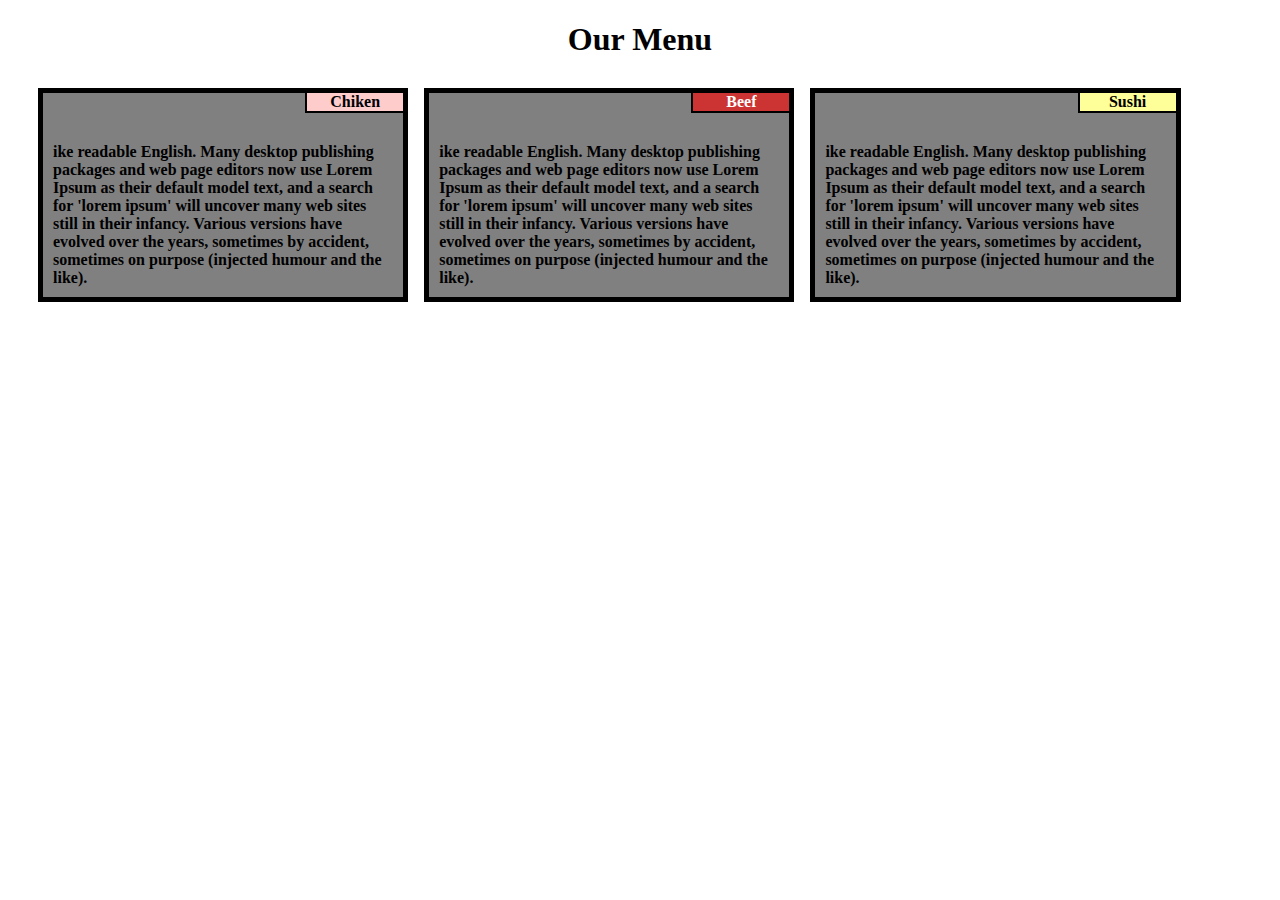
==== index.html @ 6ffd903e "this a assignment for module2" ====
<!Doctype html>
<html lang="en">
<head>
    <meta charset="UTF-8">
    <title>Modulo 2</title>
    <link rel="stylesheet" type="text/css" href="menu.css">

</head>

<body>

<h1>Our Menu</h1>
<div id="menu">
<div id="box">
    <div id="content">
        Chiken
    </div>
    <div id=text>ike readable English. Many desktop publishing packages and web page editors now use Lorem Ipsum as their default model text, and a search for 'lorem ipsum' will uncover many web sites still in their infancy. Various versions have evolved over the years, sometimes by accident, sometimes on purpose (injected humour and the like).</div>
</div>
<div id="box2">
    <div id="content2">
        Beef
    </div>
    <div id=text>ike readable English. Many desktop publishing packages and web page editors now use Lorem Ipsum as their default model text, and a search for 'lorem ipsum' will uncover many web sites still in their infancy. Various versions have evolved over the years, sometimes by accident, sometimes on purpose (injected humour and the like).</div>
</div>
<div id="box3">
    <div id="content3">
        Sushi
    </div>
    <div id=text>ike readable English. Many desktop publishing packages and web page editors now use Lorem Ipsum as their default model text, and a search for 'lorem ipsum' will uncover many web sites still in their infancy. Various versions have evolved over the years, sometimes by accident, sometimes on purpose (injected humour and the like).</div>
</div>
</div>

</body>
</html>
<!---<p>It is a long established fact that a reader will be distracted by the readable content of a page when looking at its layout. The point of using Lorem Ipsum is that it has a more-or-less normal distribution of letters, as opposed to using 'Content here, content here', making it look like readable English. Many desktop publishing packages and web page editors now use Lorem Ipsum as their default model text, and a search for 'lorem ipsum' will uncover many web sites still in their infancy. Various versions have evolved over the years, sometimes by accident, sometimes on purpose (injected humour and the like).</p>-->
---- menu.css ----
*{
    box-sizing: border-box;
}
body{
    background-color: white;
}
#menu{
    margin-left: 30px;
    float: left;
}
#box{
    background-color: #808080;
    padding:10px;
    border: 5px solid black;
    width: 370px;
    height: 300px
    position: relative;
    top:20px;
    float: left;
    margin-right: 16px;
    margin-left: px;
    margin-bottom: 16px;
}
#content{
    text-align: center;
    font-weight: bold;
    background-color: #FFCCCC;
    border: 2px solid black;
    width: 100px;
    float: right;
    margin-top: 0;
    position: relative;
    bottom: 12px;
    left: 12px;
}
#text{
    font-weight: bold;
    padding-top: 40px;
}
h1 {
    text-align: center;
    margin-bottom: 30px
}
#box2{
    background-color: #808080;
    padding:10px;
    border: 5px solid black;
    width: 370px;
    height: 300px
    position: relative;
    top:20px;
    float: left;
    margin-right: 16px;
    margin-bottom: 16px;

}
#content2{
    text-align: center;
    color: white;
    font-weight: bold;
    background-color: #CC3333;
    border: 2px solid black;
    width: 100px;
    float: right;
    margin-top: 0;
    position: relative;
    bottom: 12px;
    left: 12px;
}
#box3{
    background-color: #808080;
    padding:10px;
    border: 5px solid black;
    width: 370px;
    height: 300px
    position: relative;
    top:20px;
    float: left;
    margin-right:

}
#content3{
    text-align: center;
    font-weight: bold;
    background-color: #FFFF99;
    border: 2px solid black;
    width: 100px;
    float: right;
    margin-top: 0;
    position: relative;
    bottom: 12px;
    left: 12px;
}

/************************large divices only*************************/
@media(min-width: 1200px){
    #box{
        width: 30%;
    }
    #box2{
        width: 30%;
    }
    #box3{width: 30%;

    }
}

/************************Midium divices only*************************/
@media(min-width: 992px) and (max-width: 1199px) {
    #box{
        width: 30%;
    }
    #box2{
        width: 30%;
    }
    #box3{width: 30%;

    }
}
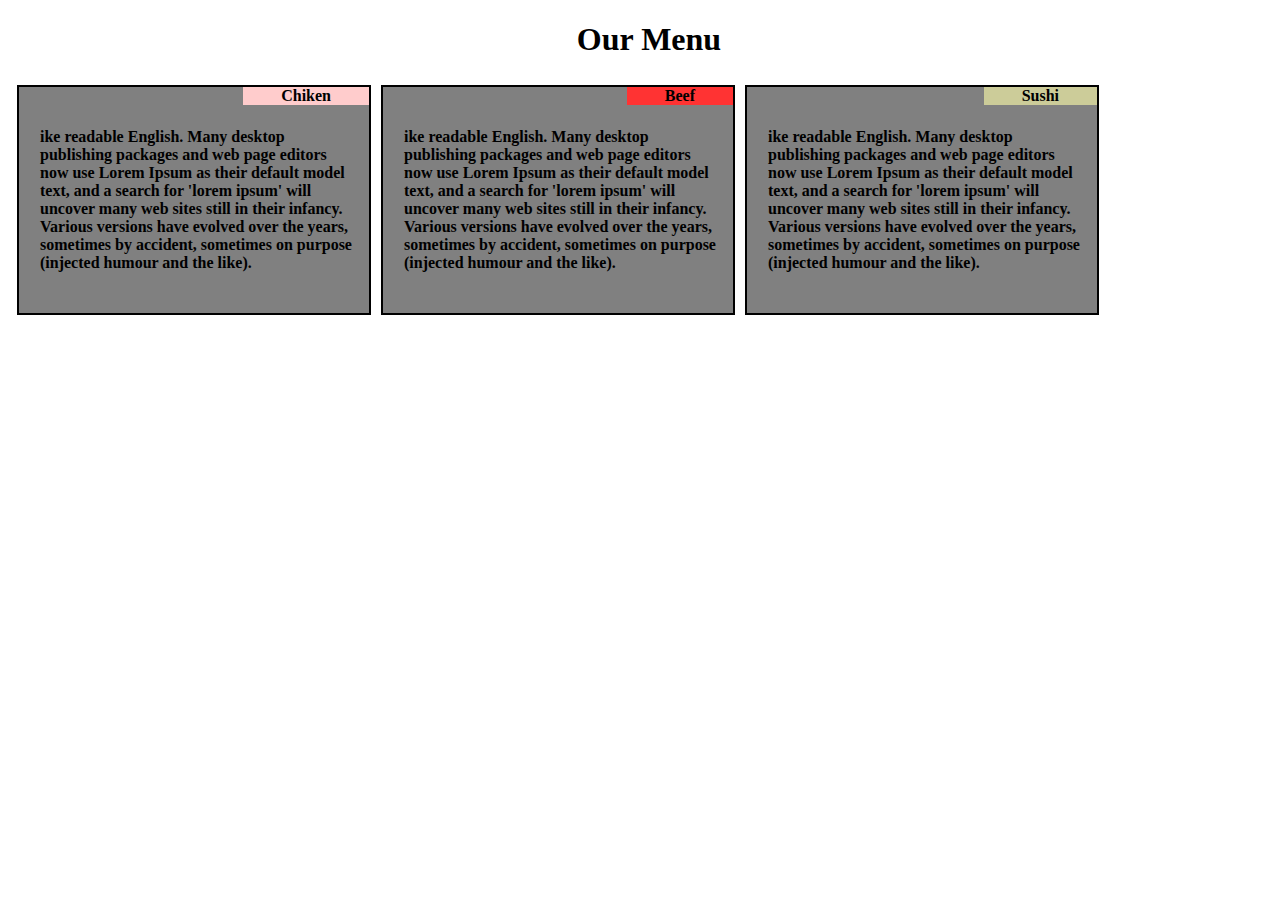
==== commit 47f334c2: "files upgradeed" ====
--- a/index.html
+++ b/index.html
@@ -10,25 +10,29 @@
 <body>
 
 <h1>Our Menu</h1>
-<div id="menu">
 <div id="box">
-    <div id="content">
+    <div id="menu">
+        <div class="chiken">
         Chiken
+        </div>
     </div>
-    <div id=text>ike readable English. Many desktop publishing packages and web page editors now use Lorem Ipsum as their default model text, and a search for 'lorem ipsum' will uncover many web sites still in their infancy. Various versions have evolved over the years, sometimes by accident, sometimes on purpose (injected humour and the like).</div>
+    <p>ike readable English. Many desktop publishing packages and web page editors now use Lorem Ipsum as their default model text, and a search for 'lorem ipsum' will uncover many web sites still in their infancy. Various versions have evolved over the years, sometimes by accident, sometimes on purpose (injected humour and the like).</p>
 </div>
-<div id="box2">
-    <div id="content2">
-        Beef
+<div id="box">
+    <div id="menu">
+        <div class="beef">
+            Beef
+        </div>
     </div>
-    <div id=text>ike readable English. Many desktop publishing packages and web page editors now use Lorem Ipsum as their default model text, and a search for 'lorem ipsum' will uncover many web sites still in their infancy. Various versions have evolved over the years, sometimes by accident, sometimes on purpose (injected humour and the like).</div>
+    <p>ike readable English. Many desktop publishing packages and web page editors now use Lorem Ipsum as their default model text, and a search for 'lorem ipsum' will uncover many web sites still in their infancy. Various versions have evolved over the years, sometimes by accident, sometimes on purpose (injected humour and the like).</p>
 </div>
 <div id="box3">
-    <div id="content3">
-        Sushi
+    <div id="menu">
+        <div class="sushi">
+            Sushi
+        </div>
     </div>
-    <div id=text>ike readable English. Many desktop publishing packages and web page editors now use Lorem Ipsum as their default model text, and a search for 'lorem ipsum' will uncover many web sites still in their infancy. Various versions have evolved over the years, sometimes by accident, sometimes on purpose (injected humour and the like).</div>
-</div>
+    <p>ike readable English. Many desktop publishing packages and web page editors now use Lorem Ipsum as their default model text, and a search for 'lorem ipsum' will uncover many web sites still in their infancy. Various versions have evolved over the years, sometimes by accident, sometimes on purpose (injected humour and the like).</p>
 </div>
 
 </body>
--- a/menu.css
+++ b/menu.css
@@ -1,122 +1,116 @@
 
 *{
     box-sizing: border-box;
+    margin-left: 6px;
+    margin-right: 0px;
 }
 body{
     background-color: white;
 }
-#menu{
-    margin-left: 30px;
+h1{
+    text-align: center;
+
+
+}
+
+#box{
+    margin: 5px 5px 5px 5px;
+    position:relative;
+    border: 2px solid black;
+    background-color: gray;
+    font-weight: bold;
+    width: 354px;
+    height: 230px;
     float: left;
 }
-#box{
-    background-color: #808080;
-    padding:10px;
-    border: 5px solid black;
-    width: 370px;
-    height: 300px
-    position: relative;
-    top:20px;
+#box3{
+    margin: 5px 5px 5px 5px;
+    position:relative;
+    border: 2px solid black;
+    background-color: gray;
+    font-weight: bold;
+    width: 354px;
+    height: 230px;
     float: left;
-    margin-right: 16px;
-    margin-left: px;
-    margin-bottom: 16px;
 }
-#content{
-    text-align: center;
-    font-weight: bold;
-    background-color: #FFCCCC;
-    border: 2px solid black;
-    width: 100px;
-    float: right;
-    margin-top: 0;
-    position: relative;
-    bottom: 12px;
-    left: 12px;
-}
-#text{
-    font-weight: bold;
-    padding-top: 40px;
-}
-h1 {
-    text-align: center;
-    margin-bottom: 30px
-}
-#box2{
-    background-color: #808080;
-    padding:10px;
-    border: 5px solid black;
-    width: 370px;
-    height: 300px
-    position: relative;
-    top:20px;
-    float: left;
-    margin-right: 16px;
-    margin-bottom: 16px;
+
+#menu{
+    position: absolute;
+    right:0px;
+    top:0px;
+    border: px solid black;
+    padding-left: 0px;
+    padding-right: 0px;
 
 }
-#content2{
-    text-align: center;
-    color: white;
+.chiken{
+    background-color: #FFCCCC;
+    padding-left: 38px;
+    padding-right: 38px;
     font-weight: bold;
-    background-color: #CC3333;
-    border: 2px solid black;
-    width: 100px;
-    float: right;
-    margin-top: 0;
-    position: relative;
-    bottom: 12px;
-    left: 12px;
 }
-#box3{
-    background-color: #808080;
-    padding:10px;
-    border: 5px solid black;
-    width: 370px;
-    height: 300px
-    position: relative;
-    top:20px;
-    float: left;
-    margin-right:
+.beef{
+    background-color: #FF3333;
+    padding-left: 38px;
+    padding-right: 38px;
+    font-weight: bold;
 
 }
-#content3{
-    text-align: center;
+.sushi{
+    background-color: #CCCC99;
+    padding-left: 38px;
+    padding-right: 38px;
     font-weight: bold;
-    background-color: #FFFF99;
-    border: 2px solid black;
-    width: 100px;
-    float: right;
-    margin-top: 0;
-    position: relative;
-    bottom: 12px;
-    left: 12px;
 }
 
+p{
+    padding: 25px 15px 10px 15px;
+}
+
+
+
+
+
+
 /************************large divices only*************************/
-@media(min-width: 1200px){
+@media (min-width: 992px) {
+    }
     #box{
-        width: 30%;
-    }
-    #box2{
-        width: 30%;
-    }
-    #box3{width: 30%;
+    margin: 5px 5px 5px 5px;
+    position:relative;
+    border: 2px solid black;
+    background-color: gray;
+    font-weight: bold;
+    width: 354px;
+    height: 230px;
+    float: left;
 
     }
+
+    #box3{
+    margin: 5px 5px 5px 5px;
+    position:relative;
+    border: 2px solid black;
+    background-color: gray;
+    font-weight: bold;
+    width: 354px;
+    height: 230px;
+    float: left;
 }
 
 /************************Midium divices only*************************/
-@media(min-width: 992px) and (max-width: 1199px) {
-    #box{
-        width: 30%;
-    }
-    #box2{
-        width: 30%;
-    }
-    #box3{width: 30%;
+@media (min-width: 768px) and (max-width: 991px) {
 
-    }
+#box3{
+    margin: 5px 5px 5px 5px;
+    position: relative;
+    border: 2px solid black;
+    background-color: blue;
+    font-weight: bold;
+    width: 150px;
+    height: 230px;
+    float: left;
+
 }
 
 
@@ -128,4 +122,3 @@
 
 
 
-
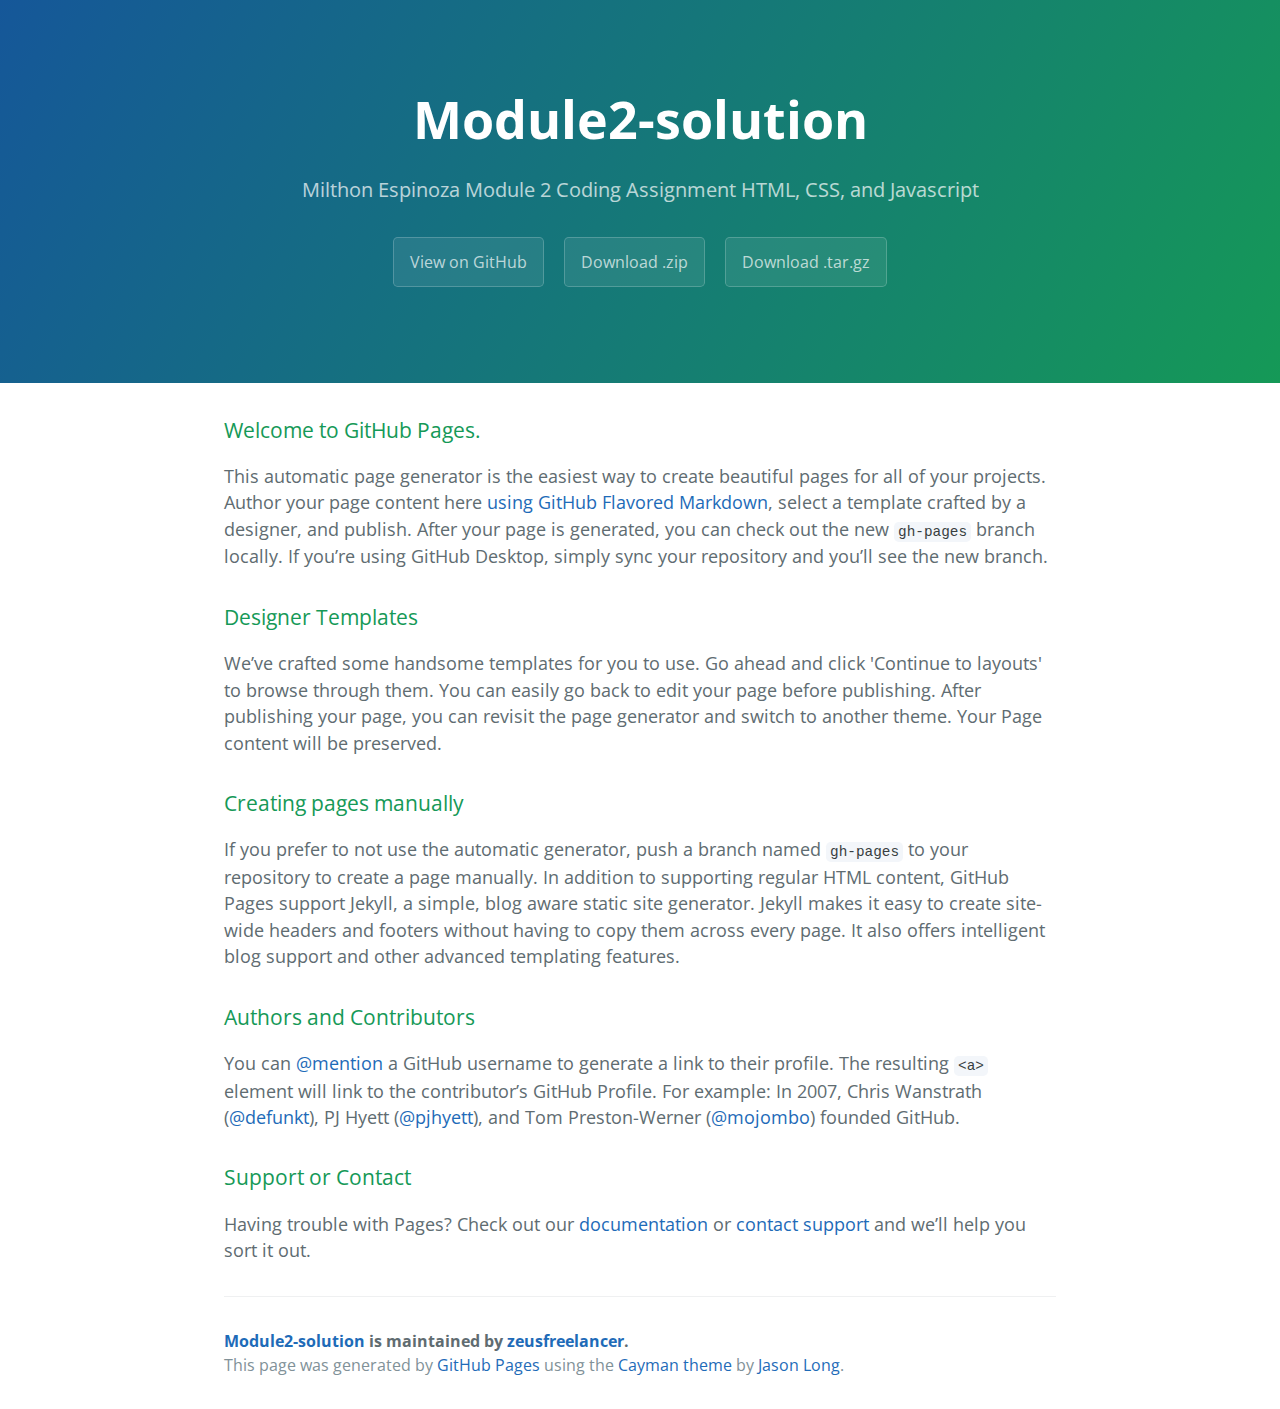
==== commit 3e0279e1: "Create gh-pages branch via GitHub" ====
--- a/index.html
+++ b/index.html
@@ -1,40 +1,57 @@
-<!Doctype html>
-<html lang="en">
-<head>
-    <meta charset="UTF-8">
-    <title>Modulo 2</title>
-    <link rel="stylesheet" type="text/css" href="menu.css">
-
-</head>
-
-<body>
-
-<h1>Our Menu</h1>
-<div id="box">
-    <div id="menu">
-        <div class="chiken">
-        Chiken
-        </div>
-    </div>
-    <p>ike readable English. Many desktop publishing packages and web page editors now use Lorem Ipsum as their default model text, and a search for 'lorem ipsum' will uncover many web sites still in their infancy. Various versions have evolved over the years, sometimes by accident, sometimes on purpose (injected humour and the like).</p>
-</div>
-<div id="box">
-    <div id="menu">
-        <div class="beef">
-            Beef
-        </div>
-    </div>
-    <p>ike readable English. Many desktop publishing packages and web page editors now use Lorem Ipsum as their default model text, and a search for 'lorem ipsum' will uncover many web sites still in their infancy. Various versions have evolved over the years, sometimes by accident, sometimes on purpose (injected humour and the like).</p>
-</div>
-<div id="box3">
-    <div id="menu">
-        <div class="sushi">
-            Sushi
-        </div>
-    </div>
-    <p>ike readable English. Many desktop publishing packages and web page editors now use Lorem Ipsum as their default model text, and a search for 'lorem ipsum' will uncover many web sites still in their infancy. Various versions have evolved over the years, sometimes by accident, sometimes on purpose (injected humour and the like).</p>
-</div>
-
-</body>
-</html>
-<!---<p>It is a long established fact that a reader will be distracted by the readable content of a page when looking at its layout. The point of using Lorem Ipsum is that it has a more-or-less normal distribution of letters, as opposed to using 'Content here, content here', making it look like readable English. Many desktop publishing packages and web page editors now use Lorem Ipsum as their default model text, and a search for 'lorem ipsum' will uncover many web sites still in their infancy. Various versions have evolved over the years, sometimes by accident, sometimes on purpose (injected humour and the like).</p>-->+<!DOCTYPE html>
+<html lang="en-us">
+  <head>
+    <meta charset="UTF-8">
+    <title>Module2-solution by zeusfreelancer</title>
+    <meta name="viewport" content="width=device-width, initial-scale=1">
+    <link rel="stylesheet" type="text/css" href="stylesheets/normalize.css" media="screen">
+    <link href='https://fonts.googleapis.com/css?family=Open+Sans:400,700' rel='stylesheet' type='text/css'>
+    <link rel="stylesheet" type="text/css" href="stylesheets/stylesheet.css" media="screen">
+    <link rel="stylesheet" type="text/css" href="stylesheets/github-light.css" media="screen">
+  </head>
+  <body>
+    <section class="page-header">
+      <h1 class="project-name">Module2-solution</h1>
+      <h2 class="project-tagline"> Milthon Espinoza Module 2 Coding Assignment  HTML, CSS, and Javascript</h2>
+      <a href="https://github.com/zeusfreelancer/module2-solution" class="btn">View on GitHub</a>
+      <a href="https://github.com/zeusfreelancer/module2-solution/zipball/master" class="btn">Download .zip</a>
+      <a href="https://github.com/zeusfreelancer/module2-solution/tarball/master" class="btn">Download .tar.gz</a>
+    </section>
+
+    <section class="main-content">
+      <h3>
+<a id="welcome-to-github-pages" class="anchor" href="#welcome-to-github-pages" aria-hidden="true"><span aria-hidden="true" class="octicon octicon-link"></span></a>Welcome to GitHub Pages.</h3>
+
+<p>This automatic page generator is the easiest way to create beautiful pages for all of your projects. Author your page content here <a href="https://guides.github.com/features/mastering-markdown/">using GitHub Flavored Markdown</a>, select a template crafted by a designer, and publish. After your page is generated, you can check out the new <code>gh-pages</code> branch locally. If you’re using GitHub Desktop, simply sync your repository and you’ll see the new branch.</p>
+
+<h3>
+<a id="designer-templates" class="anchor" href="#designer-templates" aria-hidden="true"><span aria-hidden="true" class="octicon octicon-link"></span></a>Designer Templates</h3>
+
+<p>We’ve crafted some handsome templates for you to use. Go ahead and click 'Continue to layouts' to browse through them. You can easily go back to edit your page before publishing. After publishing your page, you can revisit the page generator and switch to another theme. Your Page content will be preserved.</p>
+
+<h3>
+<a id="creating-pages-manually" class="anchor" href="#creating-pages-manually" aria-hidden="true"><span aria-hidden="true" class="octicon octicon-link"></span></a>Creating pages manually</h3>
+
+<p>If you prefer to not use the automatic generator, push a branch named <code>gh-pages</code> to your repository to create a page manually. In addition to supporting regular HTML content, GitHub Pages support Jekyll, a simple, blog aware static site generator. Jekyll makes it easy to create site-wide headers and footers without having to copy them across every page. It also offers intelligent blog support and other advanced templating features.</p>
+
+<h3>
+<a id="authors-and-contributors" class="anchor" href="#authors-and-contributors" aria-hidden="true"><span aria-hidden="true" class="octicon octicon-link"></span></a>Authors and Contributors</h3>
+
+<p>You can <a href="https://help.github.com/articles/basic-writing-and-formatting-syntax/#mentioning-users-and-teams" class="user-mention">@mention</a> a GitHub username to generate a link to their profile. The resulting <code>&lt;a&gt;</code> element will link to the contributor’s GitHub Profile. For example: In 2007, Chris Wanstrath (<a href="https://github.com/defunkt" class="user-mention">@defunkt</a>), PJ Hyett (<a href="https://github.com/pjhyett" class="user-mention">@pjhyett</a>), and Tom Preston-Werner (<a href="https://github.com/mojombo" class="user-mention">@mojombo</a>) founded GitHub.</p>
+
+<h3>
+<a id="support-or-contact" class="anchor" href="#support-or-contact" aria-hidden="true"><span aria-hidden="true" class="octicon octicon-link"></span></a>Support or Contact</h3>
+
+<p>Having trouble with Pages? Check out our <a href="https://help.github.com/pages">documentation</a> or <a href="https://github.com/contact">contact support</a> and we’ll help you sort it out.</p>
+
+      <footer class="site-footer">
+        <span class="site-footer-owner"><a href="https://github.com/zeusfreelancer/module2-solution">Module2-solution</a> is maintained by <a href="https://github.com/zeusfreelancer">zeusfreelancer</a>.</span>
+
+        <span class="site-footer-credits">This page was generated by <a href="https://pages.github.com">GitHub Pages</a> using the <a href="https://github.com/jasonlong/cayman-theme">Cayman theme</a> by <a href="https://twitter.com/jasonlong">Jason Long</a>.</span>
+      </footer>
+
+    </section>
+
+  
+  </body>
+</html>
--- a/stylesheets/stylesheet.css
+++ b/stylesheets/stylesheet.css
@@ -0,0 +1,245 @@
+* {
+  box-sizing: border-box; }
+
+body {
+  padding: 0;
+  margin: 0;
+  font-family: "Open Sans", "Helvetica Neue", Helvetica, Arial, sans-serif;
+  font-size: 16px;
+  line-height: 1.5;
+  color: #606c71; }
+
+a {
+  color: #1e6bb8;
+  text-decoration: none; }
+  a:hover {
+    text-decoration: underline; }
+
+.btn {
+  display: inline-block;
+  margin-bottom: 1rem;
+  color: rgba(255, 255, 255, 0.7);
+  background-color: rgba(255, 255, 255, 0.08);
+  border-color: rgba(255, 255, 255, 0.2);
+  border-style: solid;
+  border-width: 1px;
+  border-radius: 0.3rem;
+  transition: color 0.2s, background-color 0.2s, border-color 0.2s; }
+  .btn + .btn {
+    margin-left: 1rem; }
+
+.btn:hover {
+  color: rgba(255, 255, 255, 0.8);
+  text-decoration: none;
+  background-color: rgba(255, 255, 255, 0.2);
+  border-color: rgba(255, 255, 255, 0.3); }
+
+@media screen and (min-width: 64em) {
+  .btn {
+    padding: 0.75rem 1rem; } }
+
+@media screen and (min-width: 42em) and (max-width: 64em) {
+  .btn {
+    padding: 0.6rem 0.9rem;
+    font-size: 0.9rem; } }
+
+@media screen and (max-width: 42em) {
+  .btn {
+    display: block;
+    width: 100%;
+    padding: 0.75rem;
+    font-size: 0.9rem; }
+    .btn + .btn {
+      margin-top: 1rem;
+      margin-left: 0; } }
+
+.page-header {
+  color: #fff;
+  text-align: center;
+  background-color: #159957;
+  background-image: linear-gradient(120deg, #155799, #159957); }
+
+@media screen and (min-width: 64em) {
+  .page-header {
+    padding: 5rem 6rem; } }
+
+@media screen and (min-width: 42em) and (max-width: 64em) {
+  .page-header {
+    padding: 3rem 4rem; } }
+
+@media screen and (max-width: 42em) {
+  .page-header {
+    padding: 2rem 1rem; } }
+
+.project-name {
+  margin-top: 0;
+  margin-bottom: 0.1rem; }
+
+@media screen and (min-width: 64em) {
+  .project-name {
+    font-size: 3.25rem; } }
+
+@media screen and (min-width: 42em) and (max-width: 64em) {
+  .project-name {
+    font-size: 2.25rem; } }
+
+@media screen and (max-width: 42em) {
+  .project-name {
+    font-size: 1.75rem; } }
+
+.project-tagline {
+  margin-bottom: 2rem;
+  font-weight: normal;
+  opacity: 0.7; }
+
+@media screen and (min-width: 64em) {
+  .project-tagline {
+    font-size: 1.25rem; } }
+
+@media screen and (min-width: 42em) and (max-width: 64em) {
+  .project-tagline {
+    font-size: 1.15rem; } }
+
+@media screen and (max-width: 42em) {
+  .project-tagline {
+    font-size: 1rem; } }
+
+.main-content :first-child {
+  margin-top: 0; }
+.main-content img {
+  max-width: 100%; }
+.main-content h1, .main-content h2, .main-content h3, .main-content h4, .main-content h5, .main-content h6 {
+  margin-top: 2rem;
+  margin-bottom: 1rem;
+  font-weight: normal;
+  color: #159957; }
+.main-content p {
+  margin-bottom: 1em; }
+.main-content code {
+  padding: 2px 4px;
+  font-family: Consolas, "Liberation Mono", Menlo, Courier, monospace;
+  font-size: 0.9rem;
+  color: #383e41;
+  background-color: #f3f6fa;
+  border-radius: 0.3rem; }
+.main-content pre {
+  padding: 0.8rem;
+  margin-top: 0;
+  margin-bottom: 1rem;
+  font: 1rem Consolas, "Liberation Mono", Menlo, Courier, monospace;
+  color: #567482;
+  word-wrap: normal;
+  background-color: #f3f6fa;
+  border: solid 1px #dce6f0;
+  border-radius: 0.3rem; }
+  .main-content pre > code {
+    padding: 0;
+    margin: 0;
+    font-size: 0.9rem;
+    color: #567482;
+    word-break: normal;
+    white-space: pre;
+    background: transparent;
+    border: 0; }
+.main-content .highlight {
+  margin-bottom: 1rem; }
+  .main-content .highlight pre {
+    margin-bottom: 0;
+    word-break: normal; }
+.main-content .highlight pre, .main-content pre {
+  padding: 0.8rem;
+  overflow: auto;
+  font-size: 0.9rem;
+  line-height: 1.45;
+  border-radius: 0.3rem; }
+.main-content pre code, .main-content pre tt {
+  display: inline;
+  max-width: initial;
+  padding: 0;
+  margin: 0;
+  overflow: initial;
+  line-height: inherit;
+  word-wrap: normal;
+  background-color: transparent;
+  border: 0; }
+  .main-content pre code:before, .main-content pre code:after, .main-content pre tt:before, .main-content pre tt:after {
+    content: normal; }
+.main-content ul, .main-content ol {
+  margin-top: 0; }
+.main-content blockquote {
+  padding: 0 1rem;
+  margin-left: 0;
+  color: #819198;
+  border-left: 0.3rem solid #dce6f0; }
+  .main-content blockquote > :first-child {
+    margin-top: 0; }
+  .main-content blockquote > :last-child {
+    margin-bottom: 0; }
+.main-content table {
+  display: block;
+  width: 100%;
+  overflow: auto;
+  word-break: normal;
+  word-break: keep-all; }
+  .main-content table th {
+    font-weight: bold; }
+  .main-content table th, .main-content table td {
+    padding: 0.5rem 1rem;
+    border: 1px solid #e9ebec; }
+.main-content dl {
+  padding: 0; }
+  .main-content dl dt {
+    padding: 0;
+    margin-top: 1rem;
+    font-size: 1rem;
+    font-weight: bold; }
+  .main-content dl dd {
+    padding: 0;
+    margin-bottom: 1rem; }
+.main-content hr {
+  height: 2px;
+  padding: 0;
+  margin: 1rem 0;
+  background-color: #eff0f1;
+  border: 0; }
+
+@media screen and (min-width: 64em) {
+  .main-content {
+    max-width: 64rem;
+    padding: 2rem 6rem;
+    margin: 0 auto;
+    font-size: 1.1rem; } }
+
+@media screen and (min-width: 42em) and (max-width: 64em) {
+  .main-content {
+    padding: 2rem 4rem;
+    font-size: 1.1rem; } }
+
+@media screen and (max-width: 42em) {
+  .main-content {
+    padding: 2rem 1rem;
+    font-size: 1rem; } }
+
+.site-footer {
+  padding-top: 2rem;
+  margin-top: 2rem;
+  border-top: solid 1px #eff0f1; }
+
+.site-footer-owner {
+  display: block;
+  font-weight: bold; }
+
+.site-footer-credits {
+  color: #819198; }
+
+@media screen and (min-width: 64em) {
+  .site-footer {
+    font-size: 1rem; } }
+
+@media screen and (min-width: 42em) and (max-width: 64em) {
+  .site-footer {
+    font-size: 1rem; } }
+
+@media screen and (max-width: 42em) {
+  .site-footer {
+    font-size: 0.9rem; } }
--- a/stylesheets/github-light.css
+++ b/stylesheets/github-light.css
@@ -0,0 +1,116 @@
+/*
+   Copyright 2014 GitHub Inc.
+
+   Licensed under the Apache License, Version 2.0 (the "License");
+   you may not use this file except in compliance with the License.
+   You may obtain a copy of the License at
+
+       http://www.apache.org/licenses/LICENSE-2.0
+
+   Unless required by applicable law or agreed to in writing, software
+   distributed under the License is distributed on an "AS IS" BASIS,
+   WITHOUT WARRANTIES OR CONDITIONS OF ANY KIND, either express or implied.
+   See the License for the specific language governing permissions and
+   limitations under the License.
+
+*/
+
+.pl-c /* comment */ {
+  color: #969896;
+}
+
+.pl-c1      /* constant, markup.raw, meta.diff.header, meta.module-reference, meta.property-name, support, support.constant, support.variable, variable.other.constant */,
+.pl-s .pl-v /* string variable */ {
+  color: #0086b3;
+}
+
+.pl-e  /* entity */,
+.pl-en /* entity.name */ {
+  color: #795da3;
+}
+
+.pl-s .pl-s1 /* string source */,
+.pl-smi      /* storage.modifier.import, storage.modifier.package, storage.type.java, variable.other, variable.parameter.function */ {
+  color: #333;
+}
+
+.pl-ent /* entity.name.tag */ {
+  color: #63a35c;
+}
+
+.pl-k /* keyword, storage, storage.type */ {
+  color: #a71d5d;
+}
+
+.pl-pds              /* punctuation.definition.string, string.regexp.character-class */,
+.pl-s                /* string */,
+.pl-s .pl-pse .pl-s1 /* string punctuation.section.embedded source */,
+.pl-sr               /* string.regexp */,
+.pl-sr .pl-cce       /* string.regexp constant.character.escape */,
+.pl-sr .pl-sra       /* string.regexp string.regexp.arbitrary-repitition */,
+.pl-sr .pl-sre       /* string.regexp source.ruby.embedded */ {
+  color: #183691;
+}
+
+.pl-v /* variable */ {
+  color: #ed6a43;
+}
+
+.pl-id /* invalid.deprecated */ {
+  color: #b52a1d;
+}
+
+.pl-ii /* invalid.illegal */ {
+  background-color: #b52a1d;
+  color: #f8f8f8;
+}
+
+.pl-sr .pl-cce /* string.regexp constant.character.escape */ {
+  color: #63a35c;
+  font-weight: bold;
+}
+
+.pl-ml /* markup.list */ {
+  color: #693a17;
+}
+
+.pl-mh        /* markup.heading */,
+.pl-mh .pl-en /* markup.heading entity.name */,
+.pl-ms        /* meta.separator */ {
+  color: #1d3e81;
+  font-weight: bold;
+}
+
+.pl-mq /* markup.quote */ {
+  color: #008080;
+}
+
+.pl-mi /* markup.italic */ {
+  color: #333;
+  font-style: italic;
+}
+
+.pl-mb /* markup.bold */ {
+  color: #333;
+  font-weight: bold;
+}
+
+.pl-md /* markup.deleted, meta.diff.header.from-file */ {
+  background-color: #ffecec;
+  color: #bd2c00;
+}
+
+.pl-mi1 /* markup.inserted, meta.diff.header.to-file */ {
+  background-color: #eaffea;
+  color: #55a532;
+}
+
+.pl-mdr /* meta.diff.range */ {
+  color: #795da3;
+  font-weight: bold;
+}
+
+.pl-mo /* meta.output */ {
+  color: #1d3e81;
+}
+
